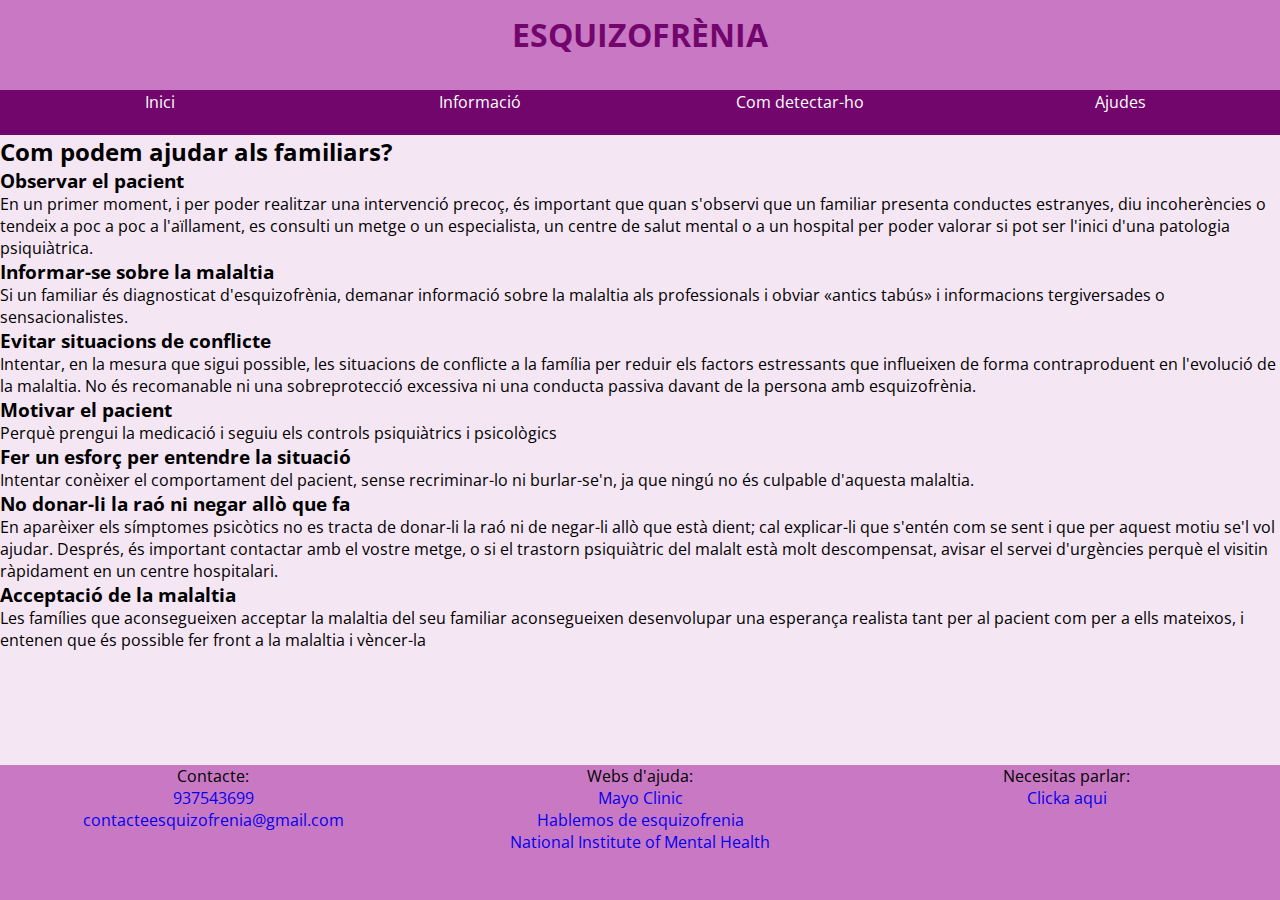
==== webs/websajudes/familiars.html @ 25c86f22 "cambios" ====
<!DOCTYPE html>
<html lang="es">
  <head>
    <meta charset="UTF-8">
    <title>Esquizofrenia</title>
	<link rel="stylesheet" href="./../../CSS/estilGenerico.css">
  </head>
  <body>
    <header>
		<div id="titol">
			<h1>ESQUIZOFRÈNIA</h1>
		</div>
    </header>
	<nav>
		<ul id="llistaDesplegable">
			<li><a href="#">Inici</a></li>
			<li><a>Informació</a>
				<ul>
					<li><a href="./../websinformacio/simptomes.html">Simptomes</a></li>
					<li><a href="./../webs/websdetectar/diagnostics.html">Diagnostics</a></li>
					<li><a href="./../webs/websajudes/casosreals.html">Casos reals</a></li>	
				</ul>
			</li>
			<li><a>Com detectar-ho</a>
				<ul>
					<li><a href="./../webs/websdetectaro/causes.html">Causes</a></li>
					<li><a href="./../webs/websdetectaro/origen.html">Origen</a></li>
					<li><a href="./../webs/websdetectaro/tipus.html">Tipus</a></li>
				</ul>		
			</li>
			<li><a>Ajudes</a>
				<ul>
					<li><a href="./../webs/websajudes/familiars.html">Familiars</a></li>
					<li><a href="./../webs/websajudes/medicacio.html">Medicacio</a></li>
					<li><a href="./../webs/websajudes/investigacio.html">Investigacio</a></li>
				</ul>
			</li>	
		</ul>
	</nav>
    <main>
		<h2>Com podem ajudar als familiars?</h2>

		<div>
			<h3>Observar el pacient</h3>
			<p>En un primer moment, i per poder realitzar una intervenció precoç, és important que quan s'observi que un familiar presenta conductes estranyes, diu incoherències o tendeix a poc a poc a l'aïllament, es consulti un metge o un especialista, un centre de salut mental o a un hospital per poder valorar si pot ser l'inici d'una patologia psiquiàtrica. ​​
			</p>
		</div>
		<div><a href="./../../img/ajudarfamilia1.png" alt="Representacio observacio del cap huma"></a></div>

		<div>
			<h3>Informar-se sobre la malaltia</h3>
			<p>Si un familiar és diagnosticat d'esquizofrènia, demanar informació sobre la malaltia als professionals i obviar «antics tabús» i 
				informacions tergiversades o sensacionalistes.
			</p>
		</div>
		<div><a href="./../../img/ajudarfamilia2.png" alt="Reunio entre un metge i un pacient"></a></div>

		<div>
			<h3>Evitar situacions de conflicte</h3>
			<p>Intentar, en la mesura que sigui possible, les situacions de conflicte a la família per reduir els factors estressants que influeixen de forma contraproduent en l'evolució de la malaltia. No és recomanable ni una sobreprotecció excessiva ni una conducta passiva davant de la persona amb esquizofrènia. 
			</p>
		</div>
		<div><a href="./../../img/ajudarfamilia3.png" alt="Representacio conflicte familiar"></a></div>

		<div>
			<h3>Motivar el pacient</h3>
			<p>Perquè prengui la medicació i seguiu els controls psiquiàtrics i psicològics</p>
		</div>
		<div><a href="./../../img/ajudarfamilia4.png" alt="Caixa amb molts medicaments"></a></div>

		<div>
			<h3>Fer un esforç per entendre la situació</h3>
			<p>Intentar conèixer el comportament del pacient, sense recriminar-lo ni burlar-se'n, ja que ningú no és culpable d'aquesta malaltia.</p>
		</div>
		<div><a href="./../../img/ajudarfamilia7.png"></a></div>

		<div>
			<h3>No donar-li la raó ni negar allò que fa</h3>
			<p>En aparèixer els símptomes psicòtics no es tracta de donar-li la raó ni de negar-li allò que està dient; cal explicar-li que s'entén com se sent i que per aquest  motiu se'l vol ajudar.  Després, és important contactar amb el vostre metge, o  si el trastorn psiquiàtric del malalt està molt descompensat, avisar el servei d'urgències perquè el visitin ràpidament en un centre hospitalari.</p>
		</div>
		<div><a href="./../../img/ajudarfamilia5.png" alt="Negar la raó"></a></div>

		<div>
			<h3>Acceptació de la malaltia</h3>
			<p>Les famílies que aconsegueixen acceptar la malaltia del seu familiar aconsegueixen desenvolupar una esperança realista tant per al pacient com per a ells mateixos, i entenen que és possible fer front a la malaltia i vèncer-la</p>
		</div>
		<div><a href="./../../img/ajudarfamilia6.png" alt="Representacio de acceptació"></a></div>

	</main>
	<footer>
		<div class="footerBox">
			<p>Contacte:</p>
			<a href="callto:666666666">937543699</a>
			<a href="mailto:contacteesquizofrenia@gmail.com">contacteesquizofrenia@gmail.com</a>
		</div>
		<div class="footerBox">
			<p>Webs d'ajuda:</p>
			<a href="https://www.mayoclinic.org/es/diseases-conditions/schizophrenia/symptoms-causes/syc-20354443">Mayo Clinic</a>
			<a href="https://www.janssencontigo.es/es-es/esquizofrenia/#">Hablemos de esquizofrenia</a>
			<a href="https://www.nimh.nih.gov/health/publications/espanol/la-esquizofrenia">National Institute of Mental Health</a>
		</div>
		<div class="footerBox">
			<p>Necesitas parlar:</p>
			<a href="https://beta.character.ai/chat?char=fJAAj1bI1JoMzfYNpnqJcBewYMH_rE0nCf15xmeCxiQ&source=search" target="_blank">Clicka aqui</a>
		</div>
    </footer>
  </body>
</html>
---- CSS/estilGenerico.css ----
@import url('https://fonts.googleapis.com/css2?family=Open+Sans&display=swap');
*{
	margin: 0;
	padding: 0;
	box-sizing: border-box;
	font-family: 'Open Sans';
    text-decoration: none;
}
body{
	background-image: url(img/fondo.jpg);
	background-size: cover;
    background-color: #f5e6f4;
	height: 100vh;
	width: 100vw;
	/*
    color:rgb(114, 6, 109);
    #c979c4;
    #f5e6f4
    */
}

header{
    background-color: #c979c4;
	height: 10%;
    color: rgb(114, 6, 109);
}
h1{
    text-align: center;
    padding: 0.4em;
}

nav{
    height: 5%;
    width: 100%;
    background-color:rgb(114, 6, 109);;
    text-align: center;
 
}

#llistaDesplegable {
    list-style: none inside;
    text-align: center;
}
    
#llistaDesplegable li {
    display: block;
    position: relative;
    float: left;
    background-color: rgb(114, 6, 109);    
}
    
#llistaDesplegable li a {
    display: block;
    text-decoration: none;
    width: 25vw;        
    line-height: 2vw;
    color: #ffffff;
}
    
#llistaDesplegable li:hover {
    background-color:#c979c4;
}
    
#llistaDesplegable ul {
    position: absolute;
    padding: 0;
    left: 0;
    display: none;
}

    
#llistaDesplegable li:hover ul {
    display: block;
}

main{
    height: 70%;
}

footer{
    height: 15%;
    background-color: #c979c4;
    justify-content: center;
    display: flex;
    text-align: center;
}
.footerBox{
    flex: 1;
    padding: 0,25em;
    display: flex;
    flex-direction: column;
}
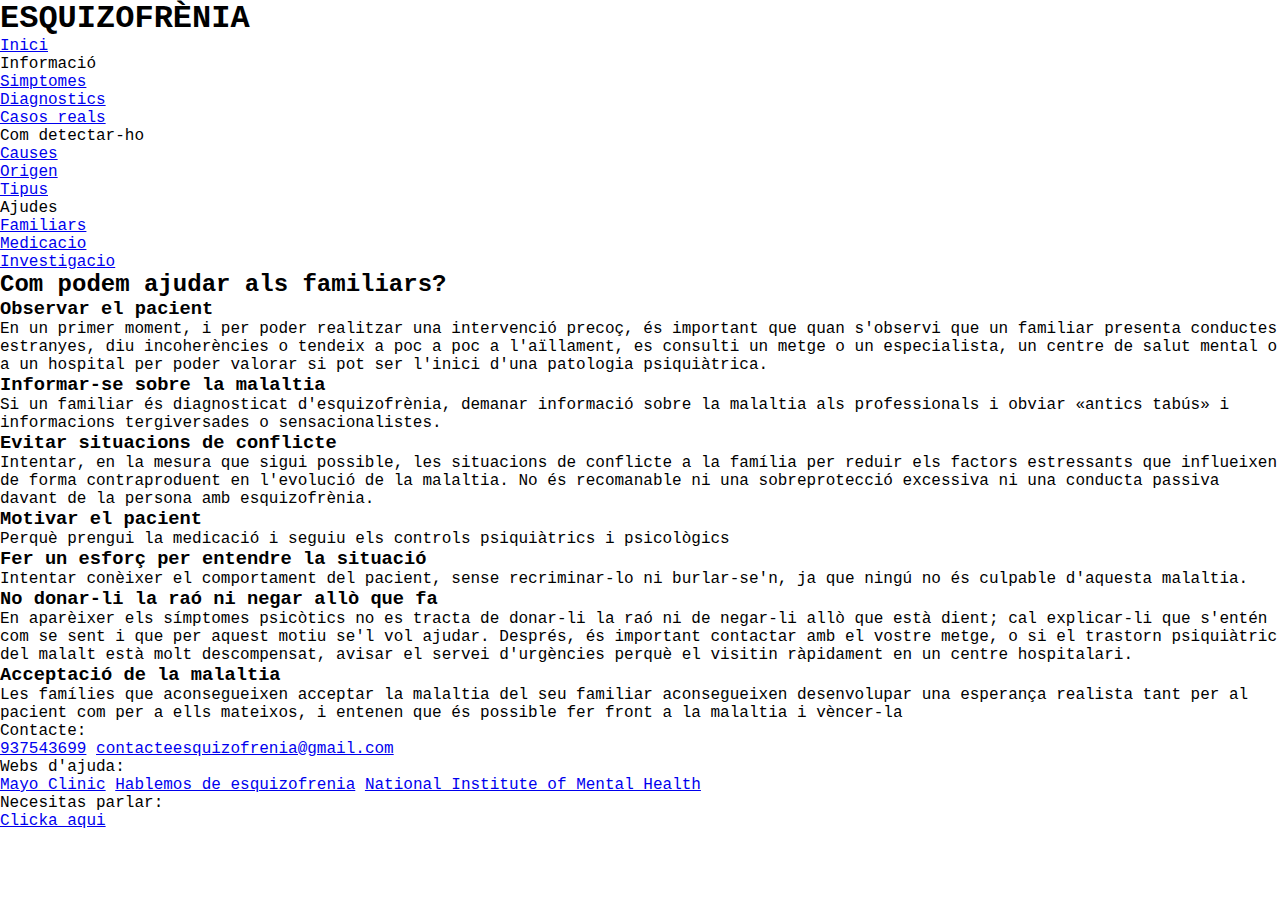
==== commit 1569e3ba: "aaaa" ====
--- a/webs/websajudes/familiars.html
+++ b/webs/websajudes/familiars.html
@@ -1,10 +1,17 @@
 <!DOCTYPE html>
 <html lang="es">
-  <head>
-    <meta charset="UTF-8">
-    <title>Esquizofrenia</title>
-	<link rel="stylesheet" href="./../../CSS/estilGenerico.css">
-  </head>
+	<head>
+		<meta charset="UTF-8">
+		<title>familiars</title>
+		
+		<!--CSS Genericos-->
+		<link rel="stylesheet" href="./../../css/estilGenerico.css">
+		<link rel="stylesheet" href="./../../css/columnas.css">
+		<link rel="stylesheet" href="./../../css/tamaños.css">
+	
+		<link rel="stylesheet" href="./../../css/estilIndex.css">
+
+	  </head>
   <body>
     <header>
 		<div id="titol">
--- a/css/tamaños.css
+++ b/css/tamaños.css
@@ -0,0 +1,29 @@
+*{
+    box-sizing: border-box;
+    margin: 0;
+    padding: 0;
+    border: 0;
+
+    font-family:courier,arial,helvetica;
+}
+
+.flex{ display: flex}
+
+.row{    flex-direction: row;}
+.column{ flex-direction: column;}
+
+.purple{   background-color: rgb(114, 6, 109);}
+.purple2{ background-color: #c979c4;}
+.white{  background-color: white;}
+
+
+
+.size1{ flex: 1; }
+.size2{ flex: 2; }
+.size3{ flex: 3; }
+.size4{ flex: 4; }
+.size5{ flex: 5; }
+.size6{ flex: 6; }
+.size7{ flex: 7; }
+.size8{ flex: 8; }
+.size9{ flex: 9; }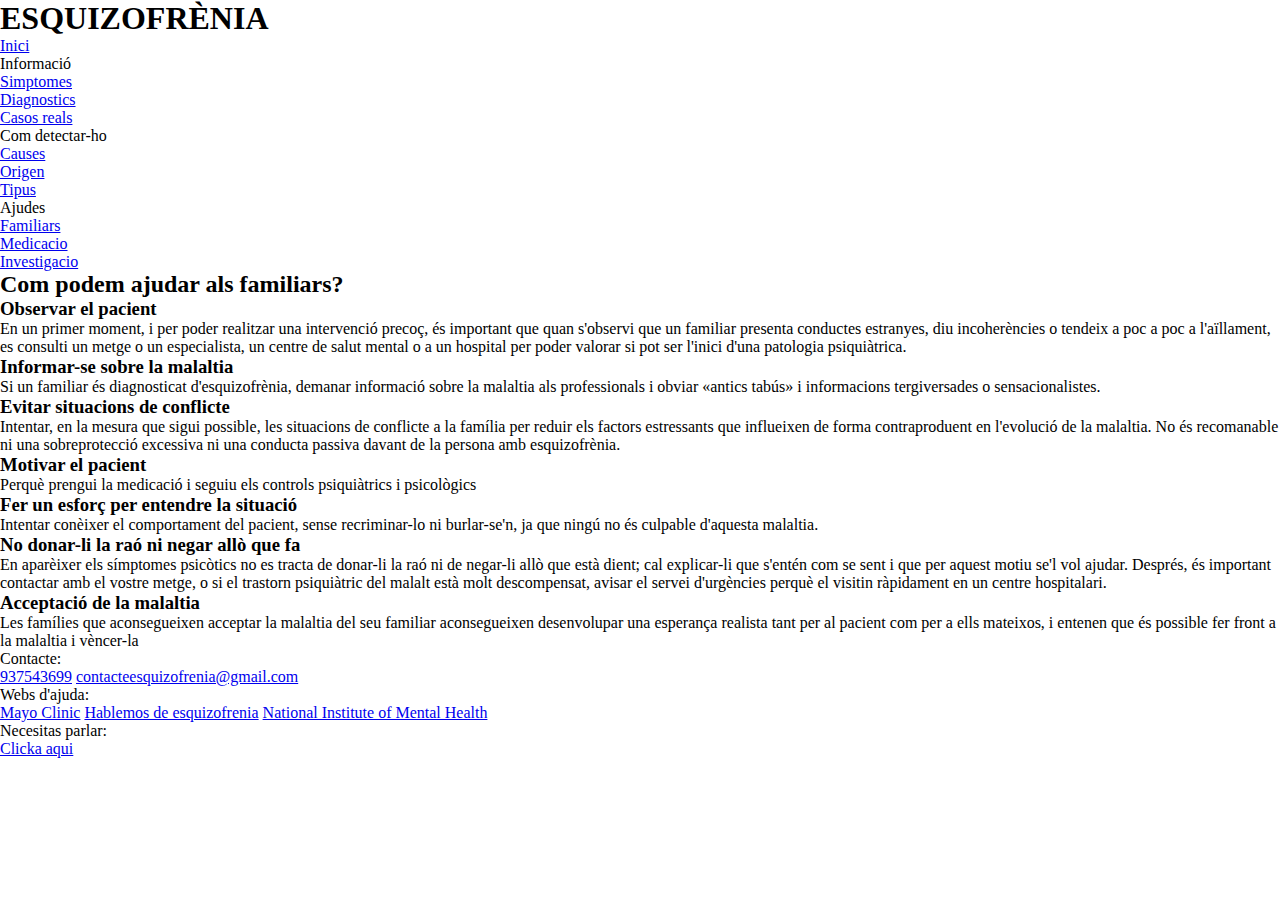
==== commit d9c8039e: "qq" ====
--- a/webs/websajudes/familiars.html
+++ b/webs/websajudes/familiars.html
@@ -20,7 +20,7 @@
     </header>
 	<nav>
 		<ul id="llistaDesplegable">
-			<li><a href="#">Inici</a></li>
+			<li><a href="./../../index.html">Inici</a></li>
 			<li><a>Informació</a>
 				<ul>
 					<li><a href="./../websinformacio/simptomes.html">Simptomes</a></li>
--- a/css/tamaños.css
+++ b/css/tamaños.css
@@ -4,7 +4,6 @@
     padding: 0;
     border: 0;
 
-    font-family:courier,arial,helvetica;
 }
 
 .flex{ display: flex}
@@ -17,7 +16,6 @@
 .white{  background-color: white;}
 
 
-
 .size1{ flex: 1; }
 .size2{ flex: 2; }
 .size3{ flex: 3; }
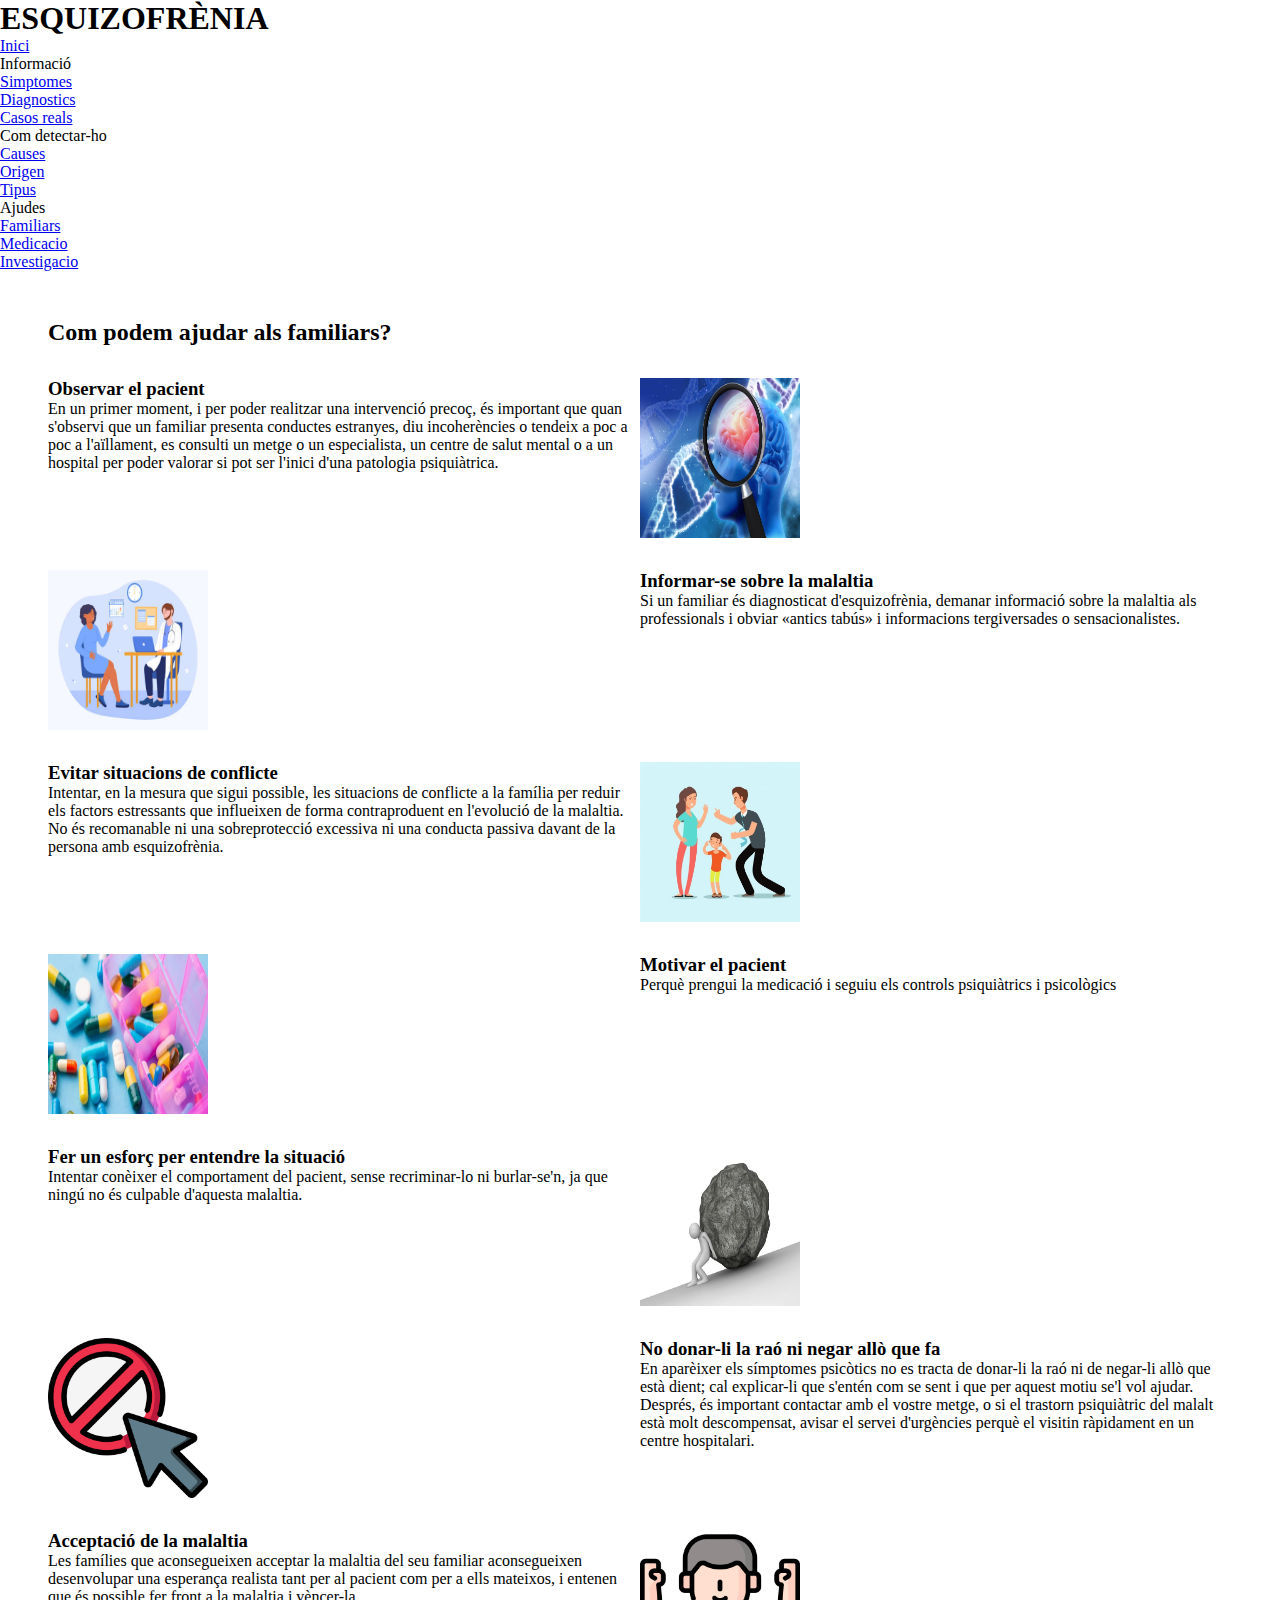
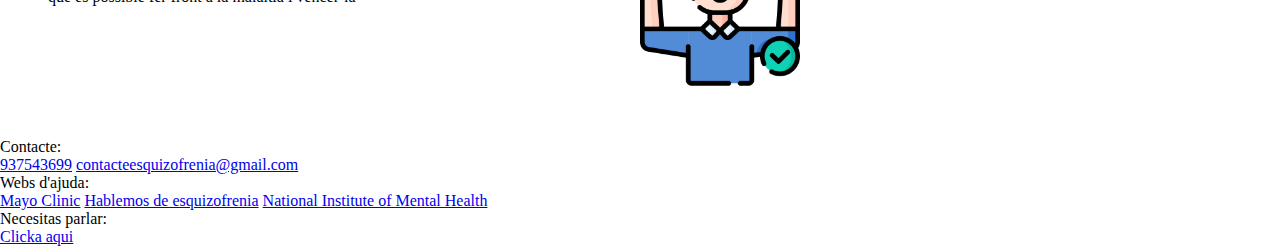
==== commit c0ff3e56: "family" ====
--- a/webs/websajudes/familiars.html
+++ b/webs/websajudes/familiars.html
@@ -9,92 +9,134 @@
 		<link rel="stylesheet" href="./../../css/columnas.css">
 		<link rel="stylesheet" href="./../../css/tamaños.css">
 	
-		<link rel="stylesheet" href="./../../css/estilIndex.css">
+		<link rel="stylesheet" href="./../../CSS/cssajudes/familiars.css">
 
 	  </head>
-  <body>
-    <header>
+  <body class="col-12 col-sm-12 col-md-12 col-lg-12 col-lg-12">
+    <header class="col-12 col-sm-12 col-md-12 col-lg-12 col-lg-12">
 		<div id="titol">
 			<h1>ESQUIZOFRÈNIA</h1>
 		</div>
     </header>
-	<nav>
+	<nav class="col-12 col-sm-12 col-md-12 col-lg-12 col-lg-12">
 		<ul id="llistaDesplegable">
 			<li><a href="./../../index.html">Inici</a></li>
 			<li><a>Informació</a>
 				<ul>
-					<li><a href="./../websinformacio/simptomes.html">Simptomes</a></li>
-					<li><a href="./../webs/websdetectar/diagnostics.html">Diagnostics</a></li>
-					<li><a href="./../webs/websajudes/casosreals.html">Casos reals</a></li>	
+					<li><a href="./../../webs/websinformacio/simptomes.html">Simptomes</a></li>
+					<li><a href="./../../webs/websinformacio/diagnostics.html">Diagnostics</a></li>
+					<li><a href="./../../webs/websinformacio/casosreals.html">Casos reals</a></li>	
 				</ul>
 			</li>
 			<li><a>Com detectar-ho</a>
 				<ul>
-					<li><a href="./../webs/websdetectaro/causes.html">Causes</a></li>
-					<li><a href="./../webs/websdetectaro/origen.html">Origen</a></li>
-					<li><a href="./../webs/websdetectaro/tipus.html">Tipus</a></li>
+					<li><a href="./../../webs/websdetectaro/causes.html">Causes</a></li>
+					<li><a href="./../../webs/websdetectaro/origen.html">Origen</a></li>
+					<li><a href="./../../webs/websdetectaro/tipus.html">Tipus</a></li>
 				</ul>		
 			</li>
 			<li><a>Ajudes</a>
 				<ul>
-					<li><a href="./../webs/websajudes/familiars.html">Familiars</a></li>
-					<li><a href="./../webs/websajudes/medicacio.html">Medicacio</a></li>
-					<li><a href="./../webs/websajudes/investigacio.html">Investigacio</a></li>
+					<li><a href="./../../webs/websajudes/familiars.html">Familiars</a></li>
+					<li><a href="./../../webs/websajudes/medicacio.html">Medicacio</a></li>
+					<li><a href="./../../webs/websajudes/investigacio.html">Investigacio</a></li>
 				</ul>
 			</li>	
 		</ul>
 	</nav>
-    <main>
-		<h2>Com podem ajudar als familiars?</h2>
+    <main class="col-12 col-sm-12 col-md-12 col-lg-12 col-lg-12">
+		<div class="flex column size1 divDAD">
+			<div class="flex size1 divSON">
+				<h2>Com podem ajudar als familiars?</h2>
+			</div>
+			<div class="flex size1 row divSON">
+				<div class="flex size1 column">
+					<h3>Observar el pacient</h3>
+					<p>En un primer moment, i per poder realitzar una intervenció precoç, és important que quan s'observi que un familiar presenta conductes estranyes, diu incoherències o 
+					tendeix a poc a poc a l'aïllament, es consulti un metge o un especialista, un centre de salut mental o a un hospital per poder valorar si pot ser l'inici d'una patologia 
+					psiquiàtrica. ​​</p>
+				</div>
+				<div class="flex size1">
+					<img class="imgFamiliars" src="./../../img/ajudarfamilia1.png" alt="Representacio observacio del cap huma">
+				</div>
+			</div>
+			
 
-		<div>
-			<h3>Observar el pacient</h3>
-			<p>En un primer moment, i per poder realitzar una intervenció precoç, és important que quan s'observi que un familiar presenta conductes estranyes, diu incoherències o tendeix a poc a poc a l'aïllament, es consulti un metge o un especialista, un centre de salut mental o a un hospital per poder valorar si pot ser l'inici d'una patologia psiquiàtrica. ​​
-			</p>
+			<div class="flex size1 row-reverse divSON">
+				<div class="flex size1 column">
+					<h3>Informar-se sobre la malaltia</h3>
+					<p>Si un familiar és diagnosticat d'esquizofrènia, demanar informació sobre la malaltia als professionals i obviar «antics tabús» i 
+					informacions tergiversades o sensacionalistes.
+					</p>
+				</div>
+				<div class="flex size1">
+					<img class="imgFamiliars" src="./../../img/ajudarfamilia2.png" alt="Reunio entre un metge i un pacient">
+				</div>
+			</div>
+			
+
+			<div class="flex size1 row divSON">
+				<div class="flex size1 column">
+					<h3>Evitar situacions de conflicte</h3>
+					<p>Intentar, en la mesura que sigui possible, les situacions de conflicte a la família per reduir els factors estressants que influeixen de forma contraproduent en 
+					l'evolució de la malaltia. No és recomanable ni una sobreprotecció excessiva ni una conducta passiva davant de la persona amb esquizofrènia. 
+					</p>
+				</div>
+				<div class="flex size1">
+					<img class="imgFamiliars" src="./../../img/ajudarfamilia3.png" alt="Representacio conflicte familiar">
+				</div>
+			</div>
+			
+
+			<div class="flex size1 row-reverse divSON">
+				<div class="flex size1 column">
+					<h3>Motivar el pacient</h3>
+					<p>Perquè prengui la medicació i seguiu els controls psiquiàtrics i psicològics</p>
+				</div>
+				<div class="flex size1">
+					<img class="imgFamiliars" src="./../../img/ajudarfamilia4.png" alt="Caixa amb molts medicaments">
+				</div>
+			</div>
+			
+
+			<div class="flex size1 row divSON">
+				<div class="flex size1 column">
+					<h3>Fer un esforç per entendre la situació</h3>
+					<p>Intentar conèixer el comportament del pacient, sense recriminar-lo ni burlar-se'n, ja que ningú no és culpable d'aquesta malaltia.</p>
+				</div>
+				<div class="flex size1">
+					<img class="imgFamiliars" src="./../../img/ajudarfamilia7.png" alt="Representacio de l'esforç">
+				</div>
+			</div>
+			
+
+			<div class="flex size1 row-reverse divSON">
+				<div class="flex size1 column">
+					<h3>No donar-li la raó ni negar allò que fa</h3>
+					<p>En aparèixer els símptomes psicòtics no es tracta de donar-li la raó ni de negar-li allò que està dient; cal explicar-li que s'entén com se sent i que per aquest  
+					motiu se'l vol ajudar.  Després, és important contactar amb el vostre metge, o  si el trastorn psiquiàtric del malalt està molt descompensat, avisar el servei d'urgències
+					 perquè el visitin ràpidament en un centre hospitalari.</p>
+				</div>
+				<div class="flex size1">
+					<img class="imgFamiliars" src="./../../img/ajudarfamilia5.png" alt="Negar la raó">
+				</div>
+			</div>
+			
+
+			<div class="flex size1 row divSON">
+				<div class="flex size1 column">
+					<h3>Acceptació de la malaltia</h3>
+					<p>Les famílies que aconsegueixen acceptar la malaltia del seu familiar aconsegueixen desenvolupar una esperança realista tant per al pacient com per a ells mateixos, 
+					i entenen que és possible fer front a la malaltia i vèncer-la</p>
+				</div>
+				<div class="flex size1">
+					<img class="imgFamiliars" src="./../../img/ajudarfamilia6.png" alt="Representacio de acceptació">
+				</div>
+			</div>
+			
 		</div>
-		<div><a href="./../../img/ajudarfamilia1.png" alt="Representacio observacio del cap huma"></a></div>
-
-		<div>
-			<h3>Informar-se sobre la malaltia</h3>
-			<p>Si un familiar és diagnosticat d'esquizofrènia, demanar informació sobre la malaltia als professionals i obviar «antics tabús» i 
-				informacions tergiversades o sensacionalistes.
-			</p>
-		</div>
-		<div><a href="./../../img/ajudarfamilia2.png" alt="Reunio entre un metge i un pacient"></a></div>
-
-		<div>
-			<h3>Evitar situacions de conflicte</h3>
-			<p>Intentar, en la mesura que sigui possible, les situacions de conflicte a la família per reduir els factors estressants que influeixen de forma contraproduent en l'evolució de la malaltia. No és recomanable ni una sobreprotecció excessiva ni una conducta passiva davant de la persona amb esquizofrènia. 
-			</p>
-		</div>
-		<div><a href="./../../img/ajudarfamilia3.png" alt="Representacio conflicte familiar"></a></div>
-
-		<div>
-			<h3>Motivar el pacient</h3>
-			<p>Perquè prengui la medicació i seguiu els controls psiquiàtrics i psicològics</p>
-		</div>
-		<div><a href="./../../img/ajudarfamilia4.png" alt="Caixa amb molts medicaments"></a></div>
-
-		<div>
-			<h3>Fer un esforç per entendre la situació</h3>
-			<p>Intentar conèixer el comportament del pacient, sense recriminar-lo ni burlar-se'n, ja que ningú no és culpable d'aquesta malaltia.</p>
-		</div>
-		<div><a href="./../../img/ajudarfamilia7.png"></a></div>
-
-		<div>
-			<h3>No donar-li la raó ni negar allò que fa</h3>
-			<p>En aparèixer els símptomes psicòtics no es tracta de donar-li la raó ni de negar-li allò que està dient; cal explicar-li que s'entén com se sent i que per aquest  motiu se'l vol ajudar.  Després, és important contactar amb el vostre metge, o  si el trastorn psiquiàtric del malalt està molt descompensat, avisar el servei d'urgències perquè el visitin ràpidament en un centre hospitalari.</p>
-		</div>
-		<div><a href="./../../img/ajudarfamilia5.png" alt="Negar la raó"></a></div>
-
-		<div>
-			<h3>Acceptació de la malaltia</h3>
-			<p>Les famílies que aconsegueixen acceptar la malaltia del seu familiar aconsegueixen desenvolupar una esperança realista tant per al pacient com per a ells mateixos, i entenen que és possible fer front a la malaltia i vèncer-la</p>
-		</div>
-		<div><a href="./../../img/ajudarfamilia6.png" alt="Representacio de acceptació"></a></div>
-
 	</main>
-	<footer>
+	<footer class="col-12 col-sm-12 col-md-12 col-lg-12 col-lg-12">
 		<div class="footerBox">
 			<p>Contacte:</p>
 			<a href="callto:666666666">937543699</a>
--- a/css/tamaños.css
+++ b/css/tamaños.css
@@ -10,6 +10,7 @@
 
 .row{    flex-direction: row;}
 .column{ flex-direction: column;}
+.row-reverse{ flex-direction: row-reverse;}
 
 .purple{   background-color: rgb(114, 6, 109);}
 .purple2{ background-color: #c979c4;}
--- a/CSS/cssajudes/familiars.css
+++ b/CSS/cssajudes/familiars.css
@@ -0,0 +1,15 @@
+.divDAD{
+    padding: 2em;
+}
+.divSON{
+    padding: 1em;
+}
+
+.imgFamiliars{
+    height: 10em;
+    width: 10em;
+
+    align-items: center;
+    text-align: center;
+    justify-content: center;
+}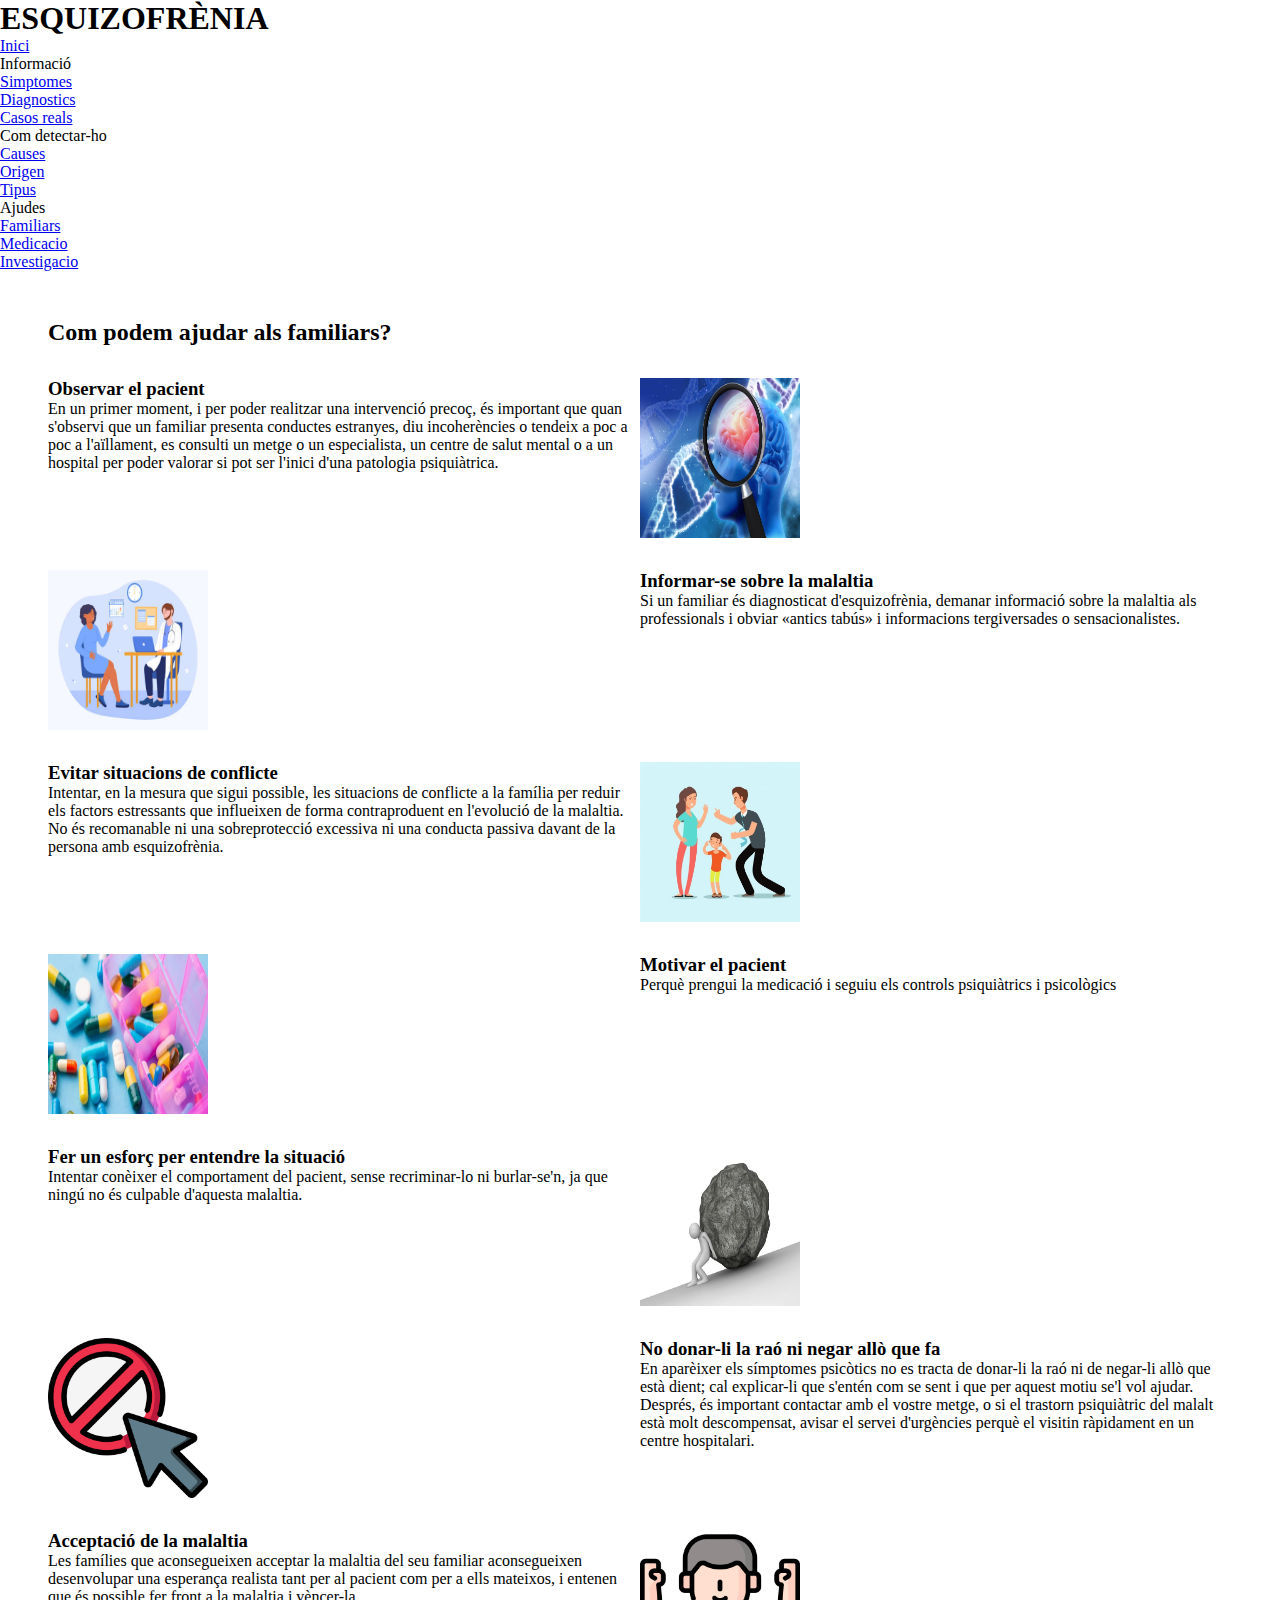
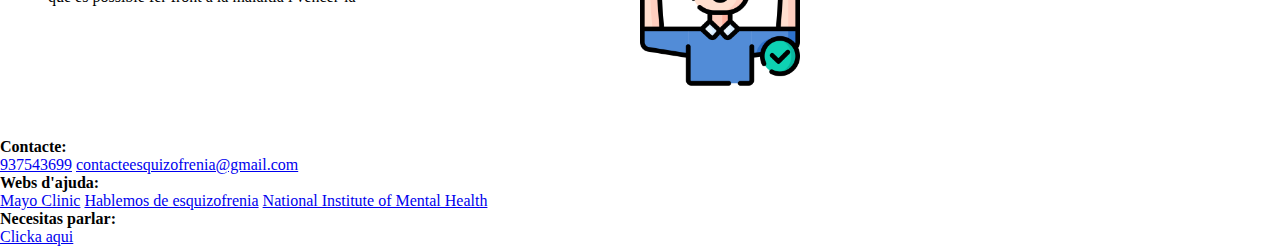
==== commit e1e3536b: "aaaa" ====
--- a/webs/websajudes/familiars.html
+++ b/webs/websajudes/familiars.html
@@ -138,18 +138,18 @@
 	</main>
 	<footer class="col-12 col-sm-12 col-md-12 col-lg-12 col-lg-12">
 		<div class="footerBox">
-			<p>Contacte:</p>
+			<p><b>Contacte:</b></p>
 			<a href="callto:666666666">937543699</a>
 			<a href="mailto:contacteesquizofrenia@gmail.com">contacteesquizofrenia@gmail.com</a>
 		</div>
 		<div class="footerBox">
-			<p>Webs d'ajuda:</p>
+			<p><b>Webs d'ajuda:</b></p>
 			<a href="https://www.mayoclinic.org/es/diseases-conditions/schizophrenia/symptoms-causes/syc-20354443">Mayo Clinic</a>
 			<a href="https://www.janssencontigo.es/es-es/esquizofrenia/#">Hablemos de esquizofrenia</a>
 			<a href="https://www.nimh.nih.gov/health/publications/espanol/la-esquizofrenia">National Institute of Mental Health</a>
 		</div>
 		<div class="footerBox">
-			<p>Necesitas parlar:</p>
+			<p><b>Necesitas parlar:</b></p>
 			<a href="https://beta.character.ai/chat?char=fJAAj1bI1JoMzfYNpnqJcBewYMH_rE0nCf15xmeCxiQ&source=search" target="_blank">Clicka aqui</a>
 		</div>
     </footer>
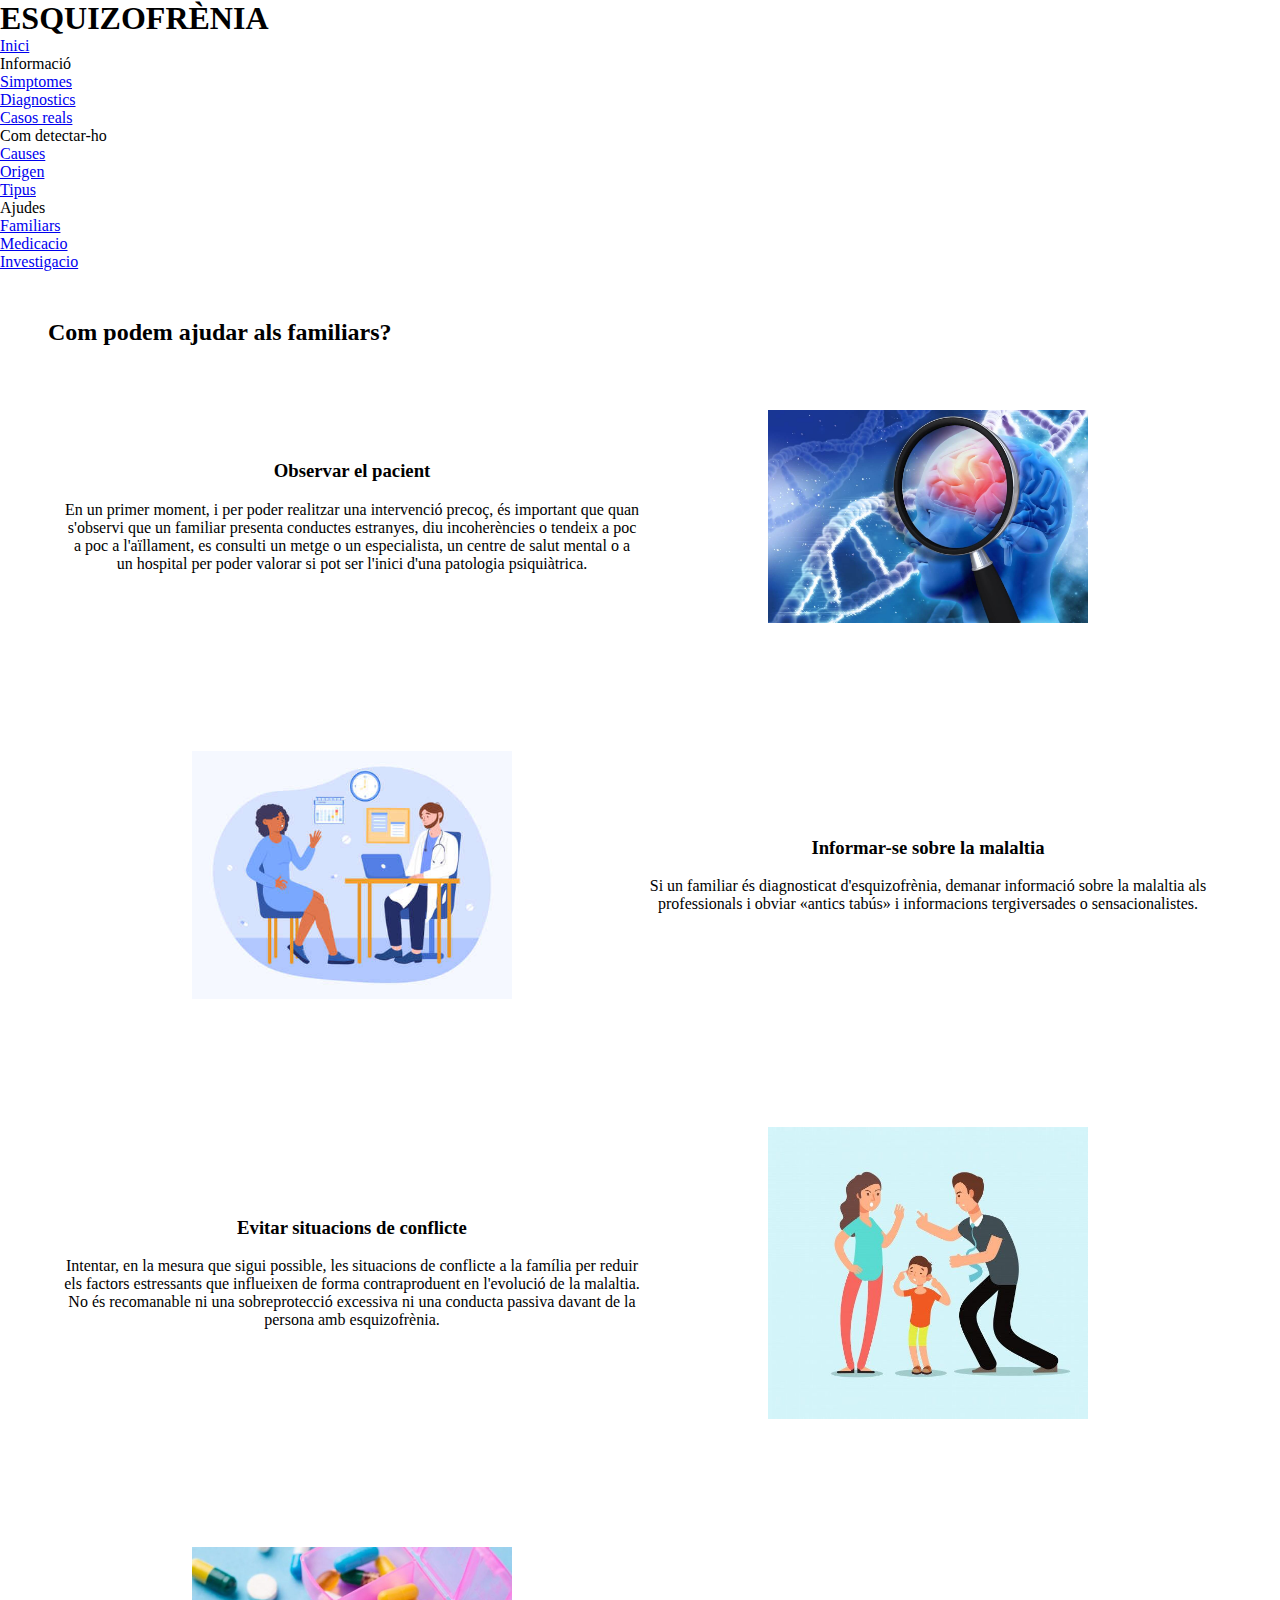
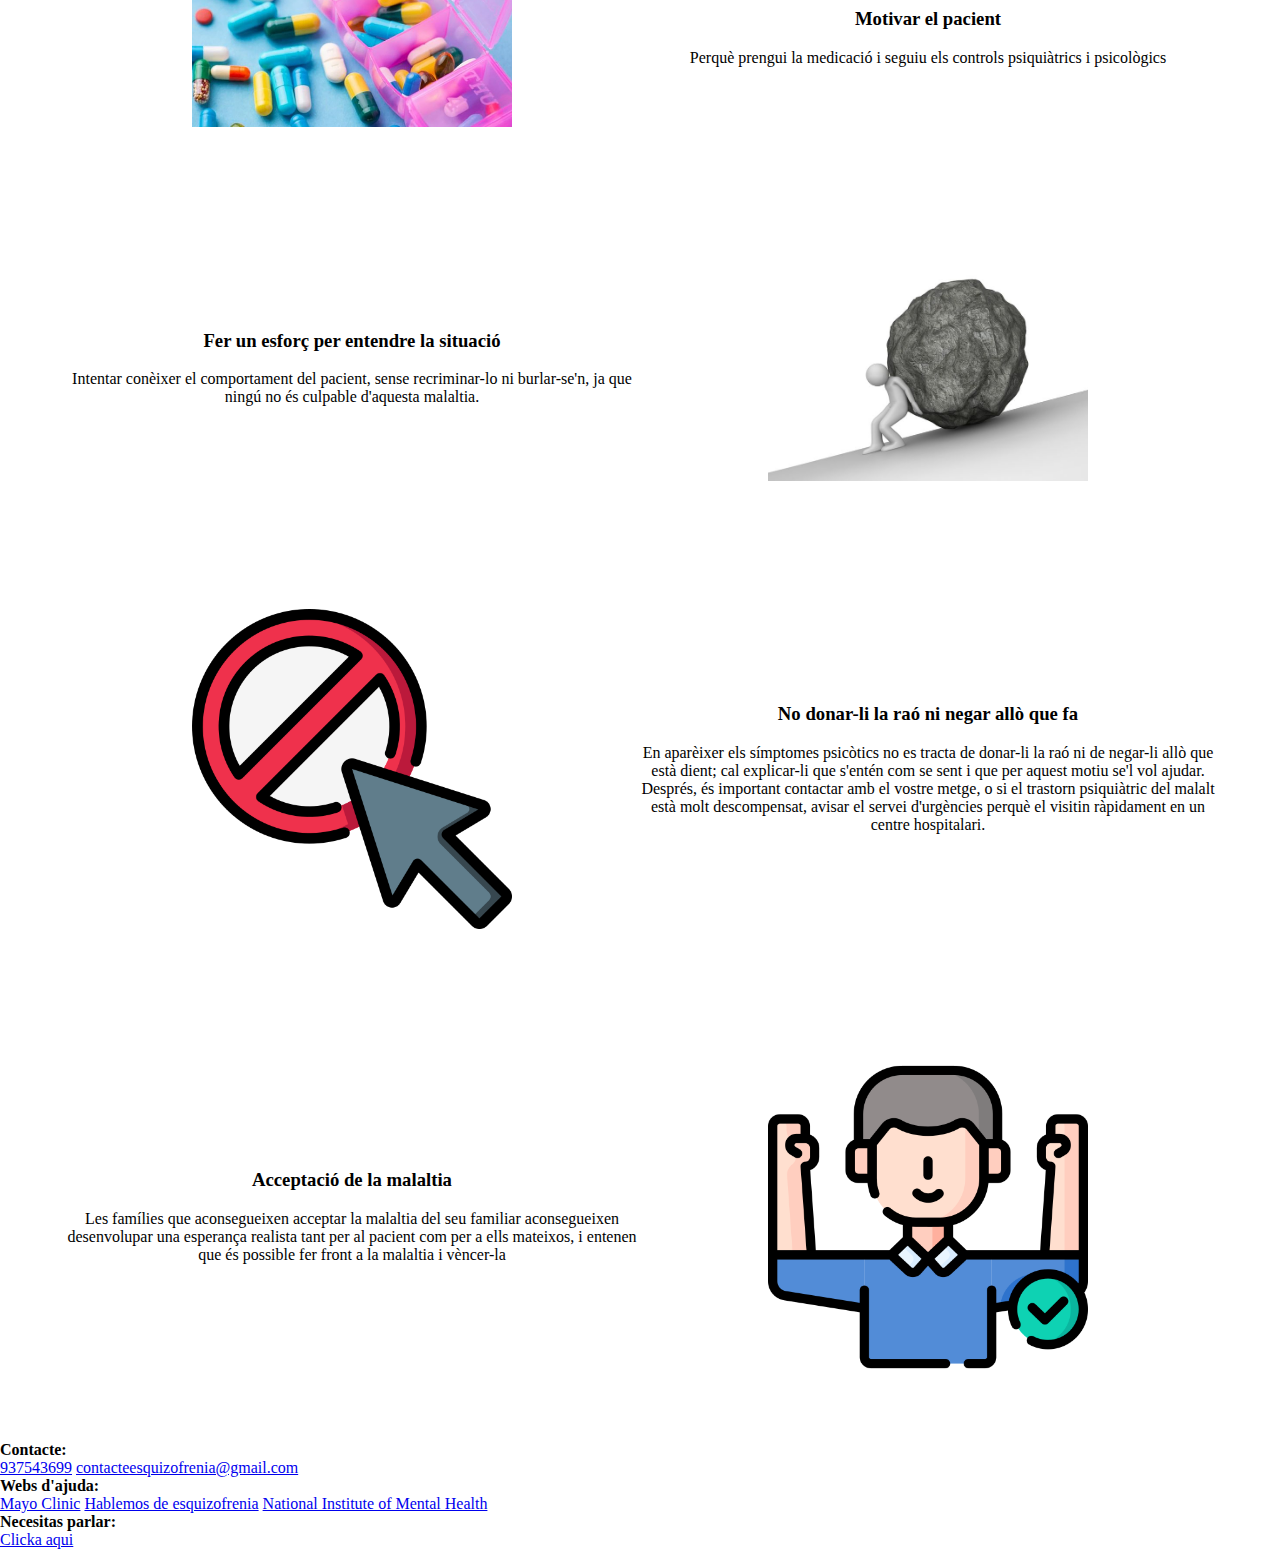
==== commit 017fe1b8: "css familiars" ====
--- a/webs/websajudes/familiars.html
+++ b/webs/websajudes/familiars.html
@@ -45,18 +45,16 @@
 		</ul>
 	</nav>
     <main class="col-12 col-sm-12 col-md-12 col-lg-12 col-lg-12">
+		<h2>Com podem ajudar als familiars?</h2>
 		<div class="flex column size1 divDAD">
-			<div class="flex size1 divSON">
-				<h2>Com podem ajudar als familiars?</h2>
-			</div>
 			<div class="flex size1 row divSON">
 				<div class="flex size1 column">
 					<h3>Observar el pacient</h3>
 					<p>En un primer moment, i per poder realitzar una intervenció precoç, és important que quan s'observi que un familiar presenta conductes estranyes, diu incoherències o 
 					tendeix a poc a poc a l'aïllament, es consulti un metge o un especialista, un centre de salut mental o a un hospital per poder valorar si pot ser l'inici d'una patologia 
-					psiquiàtrica. ​​</p>
+					psiquiàtrica.</p>
 				</div>
-				<div class="flex size1">
+				<div class="flex size1 divImg">
 					<img class="imgFamiliars" src="./../../img/ajudarfamilia1.png" alt="Representacio observacio del cap huma">
 				</div>
 			</div>
@@ -69,7 +67,7 @@
 					informacions tergiversades o sensacionalistes.
 					</p>
 				</div>
-				<div class="flex size1">
+				<div class="flex size1 divImg">
 					<img class="imgFamiliars" src="./../../img/ajudarfamilia2.png" alt="Reunio entre un metge i un pacient">
 				</div>
 			</div>
@@ -82,7 +80,7 @@
 					l'evolució de la malaltia. No és recomanable ni una sobreprotecció excessiva ni una conducta passiva davant de la persona amb esquizofrènia. 
 					</p>
 				</div>
-				<div class="flex size1">
+				<div class="flex size1 divImg">
 					<img class="imgFamiliars" src="./../../img/ajudarfamilia3.png" alt="Representacio conflicte familiar">
 				</div>
 			</div>
@@ -93,7 +91,7 @@
 					<h3>Motivar el pacient</h3>
 					<p>Perquè prengui la medicació i seguiu els controls psiquiàtrics i psicològics</p>
 				</div>
-				<div class="flex size1">
+				<div class="flex size1 divImg">
 					<img class="imgFamiliars" src="./../../img/ajudarfamilia4.png" alt="Caixa amb molts medicaments">
 				</div>
 			</div>
@@ -104,7 +102,7 @@
 					<h3>Fer un esforç per entendre la situació</h3>
 					<p>Intentar conèixer el comportament del pacient, sense recriminar-lo ni burlar-se'n, ja que ningú no és culpable d'aquesta malaltia.</p>
 				</div>
-				<div class="flex size1">
+				<div class="flex size1 divImg">
 					<img class="imgFamiliars" src="./../../img/ajudarfamilia7.png" alt="Representacio de l'esforç">
 				</div>
 			</div>
@@ -117,7 +115,7 @@
 					motiu se'l vol ajudar.  Després, és important contactar amb el vostre metge, o  si el trastorn psiquiàtric del malalt està molt descompensat, avisar el servei d'urgències
 					 perquè el visitin ràpidament en un centre hospitalari.</p>
 				</div>
-				<div class="flex size1">
+				<div class="flex size1 divImg">
 					<img class="imgFamiliars" src="./../../img/ajudarfamilia5.png" alt="Negar la raó">
 				</div>
 			</div>
@@ -129,7 +127,7 @@
 					<p>Les famílies que aconsegueixen acceptar la malaltia del seu familiar aconsegueixen desenvolupar una esperança realista tant per al pacient com per a ells mateixos, 
 					i entenen que és possible fer front a la malaltia i vèncer-la</p>
 				</div>
-				<div class="flex size1">
+				<div class="flex size1 divImg">
 					<img class="imgFamiliars" src="./../../img/ajudarfamilia6.png" alt="Representacio de acceptació">
 				</div>
 			</div>
--- a/CSS/cssajudes/familiars.css
+++ b/CSS/cssajudes/familiars.css
@@ -1,15 +1,25 @@
-.divDAD{
+h2{
     padding: 2em;
+    padding-bottom: 0em;
+}
+h3{
+    padding-bottom: 1em;
 }
 .divSON{
-    padding: 1em;
+    padding: 4em;
+
+    justify-content: center;
+    align-items: center;
+    text-align: center;
 }
-
-.imgFamiliars{
-    height: 10em;
-    width: 10em;
-
+.divImg{
     align-items: center;
     text-align: center;
     justify-content: center;
+}
+.imgFamiliars{
+    max-height: 20em;
+    max-width: 20em;
+
+    
 }